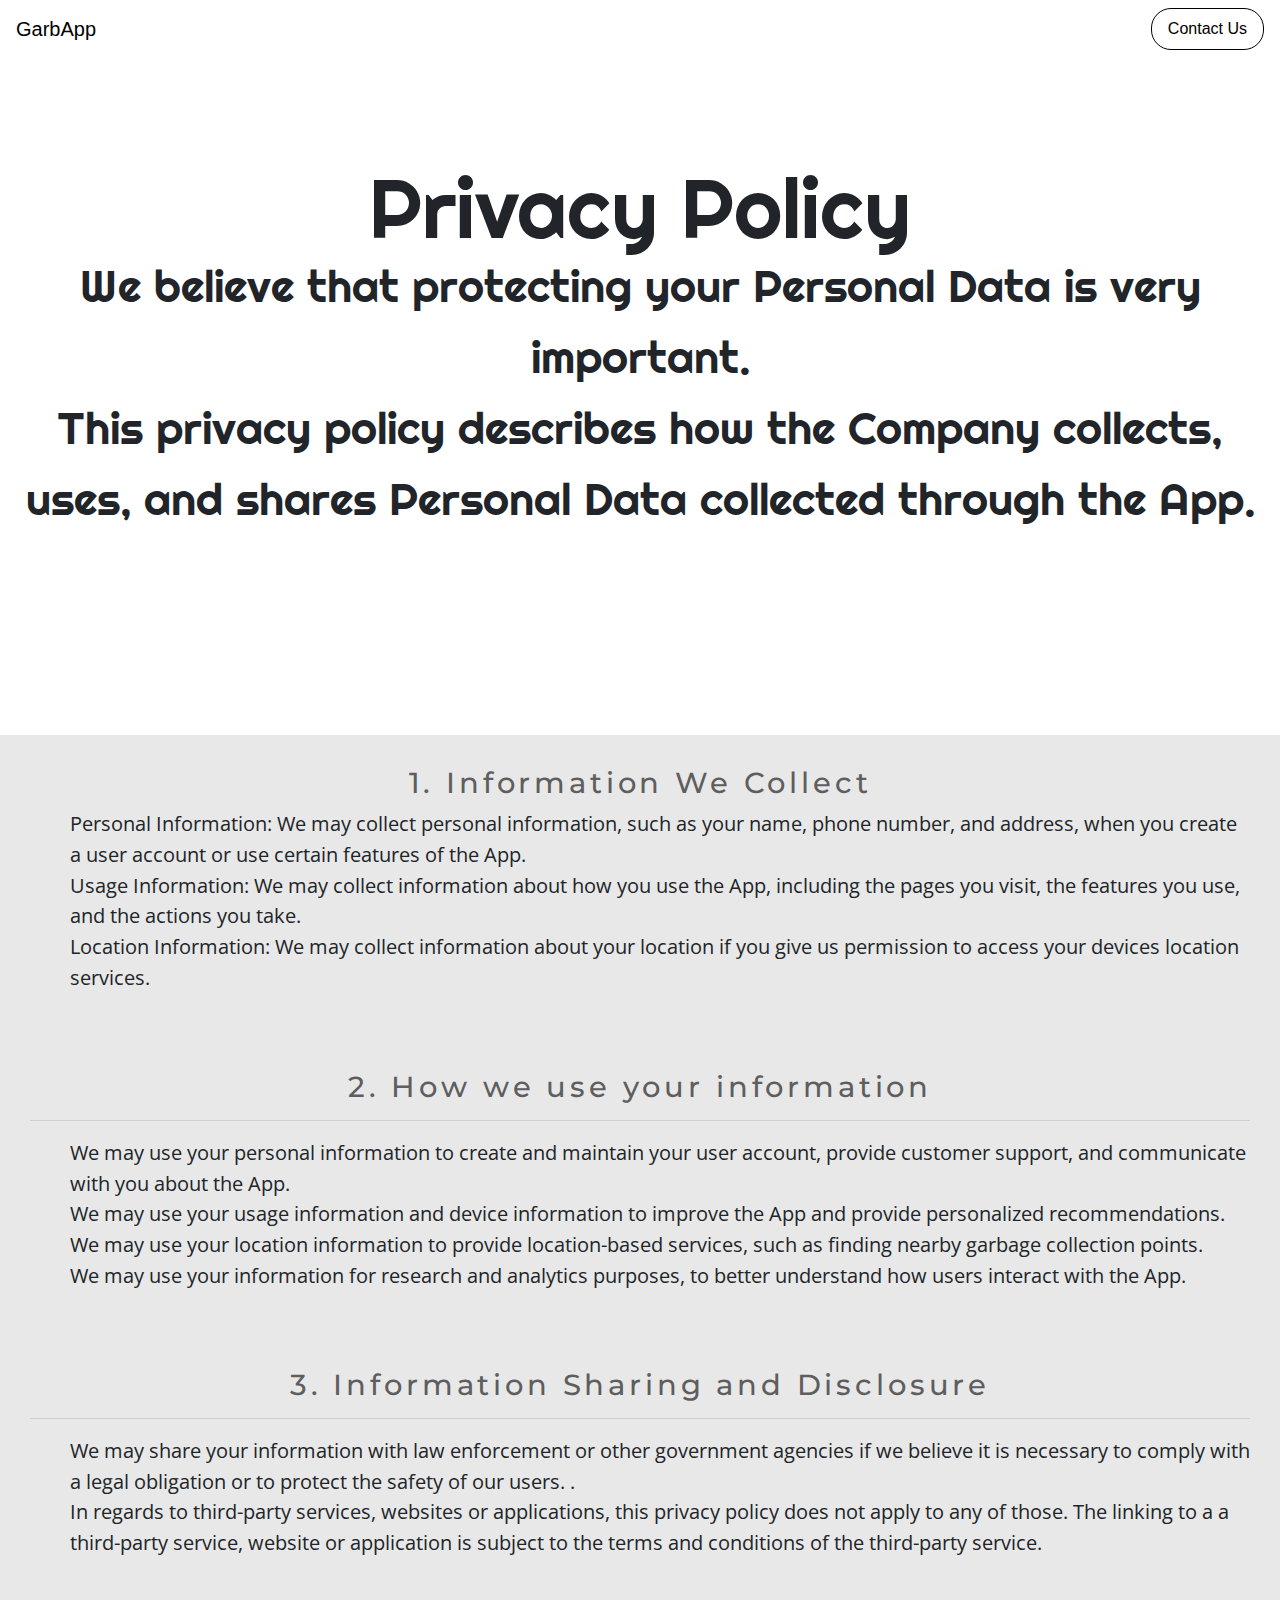
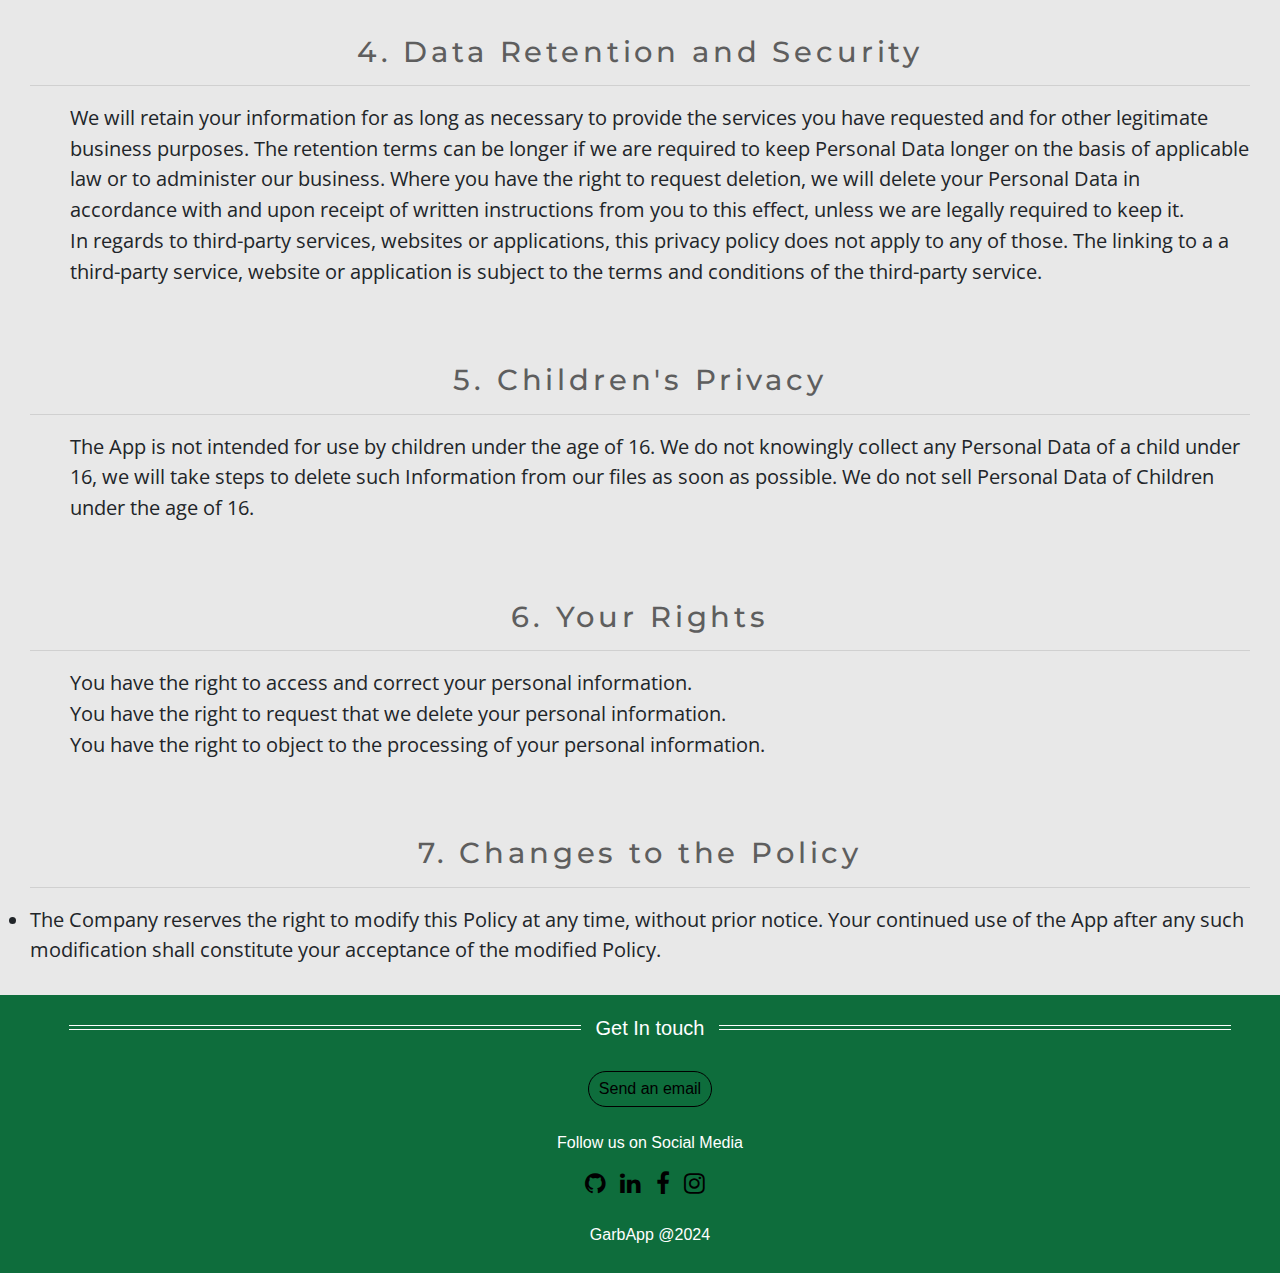
==== index.html @ 16fce5aa "Initial commit" ====
<!doctype html>
<html lang="en">
<head>
	<title>GarbApp</title>
	<meta charset="utf-8">
	<meta name="viewport" content="width=device-width, initial-scale=1, shrink-to-fit=no">
	<link rel="stylesheet" href="src/css/index-css.css">
	<link href="https://fonts.googleapis.com/css?family=Righteous&display=swap" rel="stylesheet">
	<link rel="stylesheet" href="https://maxcdn.bootstrapcdn.com/bootstrap/4.0.0/css/bootstrap.min.css" integrity="sha384-Gn5384xqQ1aoWXA+058RXPxPg6fy4IWvTNh0E263XmFcJlSAwiGgFAW/dAiS6JXm" crossorigin="anonymous">
	<link rel="stylesheet" href="https://cdnjs.cloudflare.com/ajax/libs/font-awesome/4.7.0/css/font-awesome.min.css">
	<script src="src/js/portfolio-js.js"></script>
</head>
<body >
	<nav class="navbar navbar-expand-lg navbar navbar-light fixed-top">
		<a class="navbar-brand" >GarbApp</a>
		<button class="navbar-toggler" type="button" data-toggle="collapse" data-target="#navbarText" aria-controls="navbarText" aria-expanded="false" aria-label="Toggle navigation">
			<span class="navbar-toggler-icon"></span>
		</button>
		<div class="collapse navbar-collapse" id="navbarText">
			<ul class="navbar-nav mr-auto">
			
			</ul>
				<a class="nav-link"id="contactnav" href="#contactinfo">Contact Us</a>
				
		</div>
	</nav>
	<br><br>
	<div id="main">
		<div class="row">
			
			<div class="col c2">
				<center>
					<br><br>
					<p class="head1">
						<span style="font-size:6.5vw;">Privacy Policy</span>
						<br>
						<span style="font-size:3.5vw;">We believe that protecting your Personal Data is very important. 
						</span><br>
						<span style="font-size:3.5vw;">This privacy policy describes how the Company collects, uses, and shares Personal Data collected through the App.</span>
						<br>
						</p>
				</center>
			</div>
		</div>
		
	</div>
	<br><br>
	
	<div id="portfolio">
		<div id="education">
			<center><h3 class="portfoliohead">1. Information We Collect
			</h3></center>

			<ul>
				<li>Personal Information: We may collect personal information, such as your name, phone number, and address, when you create a user account or use certain features of the App.
				</li>
				
				<li>Usage Information: We may collect information about how you use the App, including the pages you visit, the features you use, and the actions you take.</li>

				<li>Location Information: We may collect information about your location if you give us permission to access your devices location services.</li>

		</div>
		
		<div id="internships">
				<center><h3 class="portfoliohead">2. How we use your information</h3></center><hr>
				<ul>
					<li>We may use your personal information to create and maintain your user account, provide customer support, and communicate with you about the App.
						</li>
						<li>We may use your usage information and device information to improve the App and provide personalized recommendations.
						</li>
						<li>We may use your location information to provide location-based services, such as finding nearby garbage collection points.
						</li>
						<li>We may use your information for research and analytics purposes, to better understand how users interact with the App.</li>

				</ul>
			</div>

			<div id="skills">
				<center><h3 class="portfoliohead">3. Information Sharing and Disclosure</h3></center><hr>
				<ul>
					<li>We may share your information with law enforcement or other government agencies if we believe it is necessary to comply with a legal obligation or to protect the safety of our users.						.
					</li>
					<li>In regards to third-party services, websites or applications, this privacy policy does not apply to any of those. The linking to a a third-party service, website or application is subject to the terms and conditions of the third-party service.
					</li>
				</ul>
			</div>
		
		<div id="projects">
			<center><h3 class="portfoliohead">4. Data Retention and Security</h3></center><hr>
			<ul>
				<li>We will retain your information for as long as necessary to provide the services you have requested and for other legitimate business purposes. The retention terms can be longer if we are required to keep Personal Data longer on the basis of applicable law or to administer our business. Where you have the right to request deletion, we will delete your Personal Data in accordance with and upon receipt of written instructions from you to this effect, unless we are legally required to keep it.
				</li>
				<li>In regards to third-party services, websites or applications, this privacy policy does not apply to any of those. The linking to a a third-party service, website or application is subject to the terms and conditions of the third-party service.
				</li>
			</ul>
		</div>
		
		<div id="courses">
			<center><h3 class="portfoliohead">5. Children's Privacy</h3></center><hr>
			<ul>
				<li>
					The App is not intended for use by children under the age of 16. We do not knowingly collect any Personal Data of a child under 16, we will take steps to delete such Information from our files as soon as possible. We do not sell Personal Data of Children under the age of 16.

				</li>
				
			</ul>

		</div>
		<div id="extracirr">
			<center><h3 class="portfoliohead">6. Your Rights</h3></center><hr>
			<ul>	
			
				<li>You have the right to access and correct your personal information.
				</li>
				<li>You have the right to request that we delete your personal information.</li>
				<li>You have the right to object to the processing of your personal information.</li>
			</ul>
		</div>
	
	<div id="areaofinterest">
		<center><h3 class="portfoliohead">7. Changes to the Policy</h3></center><hr>
		<li>The Company reserves the right to modify this Policy at any time, without prior notice. Your continued use of the App after any such modification shall constitute your acceptance of the modified Policy.
		</li>
		
	</div>
</div>

<div id="contactinfo" >
	<div>
	<p class="fancy"><span>Get In touch</span></p>
	<p class="contact">
		<br>
		<a href="mailto:adriankadyalunda@gmail.com" style="background-color: transparent; color: black; border: 1px solid black; border-radius: 20px; padding: 5px 10px;  display: inline-block;">Send an email</a>
		<br>
		<br>
		Follow us on Social Media
	</p>

</div>
<div>
    <a href="https://www.github.com/harshgoel05/" style="margin-right: 10px;"><i class="fa fa-github" style="font-size: 24px;"></i></a>
    <a href="https://www.linkedin.com/in/harshgoel05/" style="margin-right: 10px;"><i class="fa fa-linkedin" style="font-size: 24px;"></i></a>
    <a href="https://www.facebook.com/harshgoel05/" style="margin-right: 10px;"><i class="fa fa-facebook" style="font-size: 24px;"></i></a>
    <a href="https://www.instagram.com/_d_specialist/" style="margin-right: 10px;"><i class="fa fa-instagram" style="font-size: 24px;"></i></a>
</div>

	<br>
	<p class="contact">GarbApp @2024</p>
	</div>

	</body>
	<script>
		document.querySelectorAll('a[href^="#"]').forEach(anchor => {
    anchor.addEventListener('click', function (e) {
        e.preventDefault();

        document.querySelector(this.getAttribute('href')).scrollIntoView({
            behavior: 'smooth'
        });
    });
});
	</script>
	<script src="https://code.jquery.com/jquery-3.3.1.slim.min.js" integrity="sha384-q8i/X+965DzO0rT7abK41JStQIAqVgRVzpbzo5smXKp4YfRvH+8abtTE1Pi6jizo" crossorigin="anonymous"></script>
	<script src="https://cdnjs.cloudflare.com/ajax/libs/popper.js/1.14.7/umd/popper.min.js" integrity="sha384-UO2eT0CpHqdSJQ6hJty5KVphtPhzWj9WO1clHTMGa3JDZwrnQq4sF86dIHNDz0W1" crossorigin="anonymous"></script>
	<script src="https://stackpath.bootstrapcdn.com/bootstrap/4.3.1/js/bootstrap.min.js" integrity="sha384-JjSmVgyd0p3pXB1rRibZUAYoIIy6OrQ6VrjIEaFf/nJGzIxFDsf4x0xIM+B07jRM" crossorigin="anonymous"></script>
	</html>
	</html>
---- src/css/index-css.css ----
@import url('https://fonts.googleapis.com/css?family=Josefin+Sans|Libre+Baskerville|Montserrat|Open+Sans&display=swap');
body{
  background-image: linear-gradient(#FFFFFF,#FFFFFF);
}
.navbar{
  background-color: #FFFFFF;
  }
#contactnav{
  color: black;
border: 1.5px black solid;
border-radius: 20px;
}
#contactnavb{
  color: white;
border: 1.5px white;
border-radius: 20px;
}
.nav-item:hover{
  box-shadow: 0px 2px 0px 0px dodgerblue;
  transition-duration: 0.8s;
  }

.nav-link{
  color: black;
  transition-delay: 10s;
}
.nav-linkb{
  color: white;
  transition-delay: 10s;
}
#mypic{
  width:100%;
}
.socialicons{
  width: 2.5vw;
}
a{
  color:black !important;
}
a:hover{
text-decoration: none !important;
cursor: pointer;
}
label{
  font-family: 'Libre Baskerville', serif;
}
.head1{
font-family: 'Righteous', cursive;
  font-size: 5vw;
}
.c2{
    background-color:#FFFFFF;
    padding-left: 0;
        line-height:5vw;
}
.row{
  background-color:#E2E1E4;
}
.col{
  padding: 0;
  margin: 0;
}
.fancy {
  line-height: 0.3;
  text-align: center;
  font-size: 20px;
}
.fancy span {
  display: inline-block;
  position: relative;
}
.fancy span:before,.fancy span:after {
  content: "";
  position: absolute;
  height: 5px;
  border-bottom: 1px solid white;
  border-top: 1px solid white;
  top: 0;
  width: 40vw;
}
.fancy span:before {
  right: 100%;
  margin-right: 15px;
}
.fancy span:after {
  left: 100%;
  margin-left: 15px;
}
#contactinfo{
  padding-left: 20px;
  text-align: center;
  background-color: #0E6D3C;
  color: white;
  padding-top: 30px;
  padding-bottom: 10px;
}

#portfolio{
font-family: 'Josefin Sans', sans-serif;
}
#education,#areaofinterest,#courses,#extracirr,#skills,#internships,#projects{
  background-color:#e8e8e8;
  padding: 30px;
  font-family: 'Open Sans', sans-serif; 
  font-size: 1.6vw;
  transition: 0.3s;
}
#projects:hover,#education:hover,#areaofinterest:hover,#courses:hover,#extracirr:hover,#skills:hover,#internships:hover{
  box-shadow: 10px 10px 10px 0px darkgrey;
  margin-bottom: 3vw;
  margin-right: 4vw;
  transition: 0.3s;
  background-color: #e2e2e2;
}
.portfoliohead{
  font-size: 2.3vw;
  font-family: 'Montserrat', sans-serif;
  color: #5e5e5e;
  letter-spacing: 0.3vw;
}
.btn {
  background-color: white;
  border: none;
  color: DodgerBlue;
  cursor: pointer;
  font-size: 20px;
  width:100%;
}
.btn:hover{
  transition: 0.3s;
  width: 50%;
}
.portimage{
  float: right;
  height: 200px;
}
hr{ 
    background-image: -webkit-linear-gradient(left, #f0f0f0, #8c8b8b, #f0f0f0);
    background-image: -moz-linear-gradient(left, #f0f0f0, #8c8b8b, #f0f0f0);
    background-image: -ms-linear-gradient(left, #f0f0f0, #8c8b8b, #f0f0f0);
    background-image: -o-linear-gradient(left, #f0f0f0, #8c8b8b, #f0f0f0); 
}
::-webkit-scrollbar {
  width: 12px;
}
#main{
  margin-bottom: 140px;
}


/*Scroll Bar*/
::-webkit-scrollbar-track {
  box-shadow: inset 0 0 5px grey; 
  border-radius: 20px;
}
::-webkit-scrollbar-thumb {
  background: rgb(95, 95, 95); 
  border-radius: 10px;
}
::-webkit-scrollbar-thumb:hover {
  background: #3d2323; 
}
html, body {
  max-width: 100%;
  overflow-x: hidden;
}
.ralign{
  /* text-align: right; */
  float: right;
}

*{
  cursor: url('../cursor.cur'), default;
  }
    ul {

      list-style-type: none;
    
    }
    
    /* ul li:before {
    
      content: '';
    
      display: inline-block;
    
      height: 10px;
    
      width: 10px;
       background-size: 10px;
    
      background-image: url("../../src/right.Png");
      background-repeat: no-repeat;
      margin-right: 5px;
    
    } */
.nav-item:before{
  display: none;
}
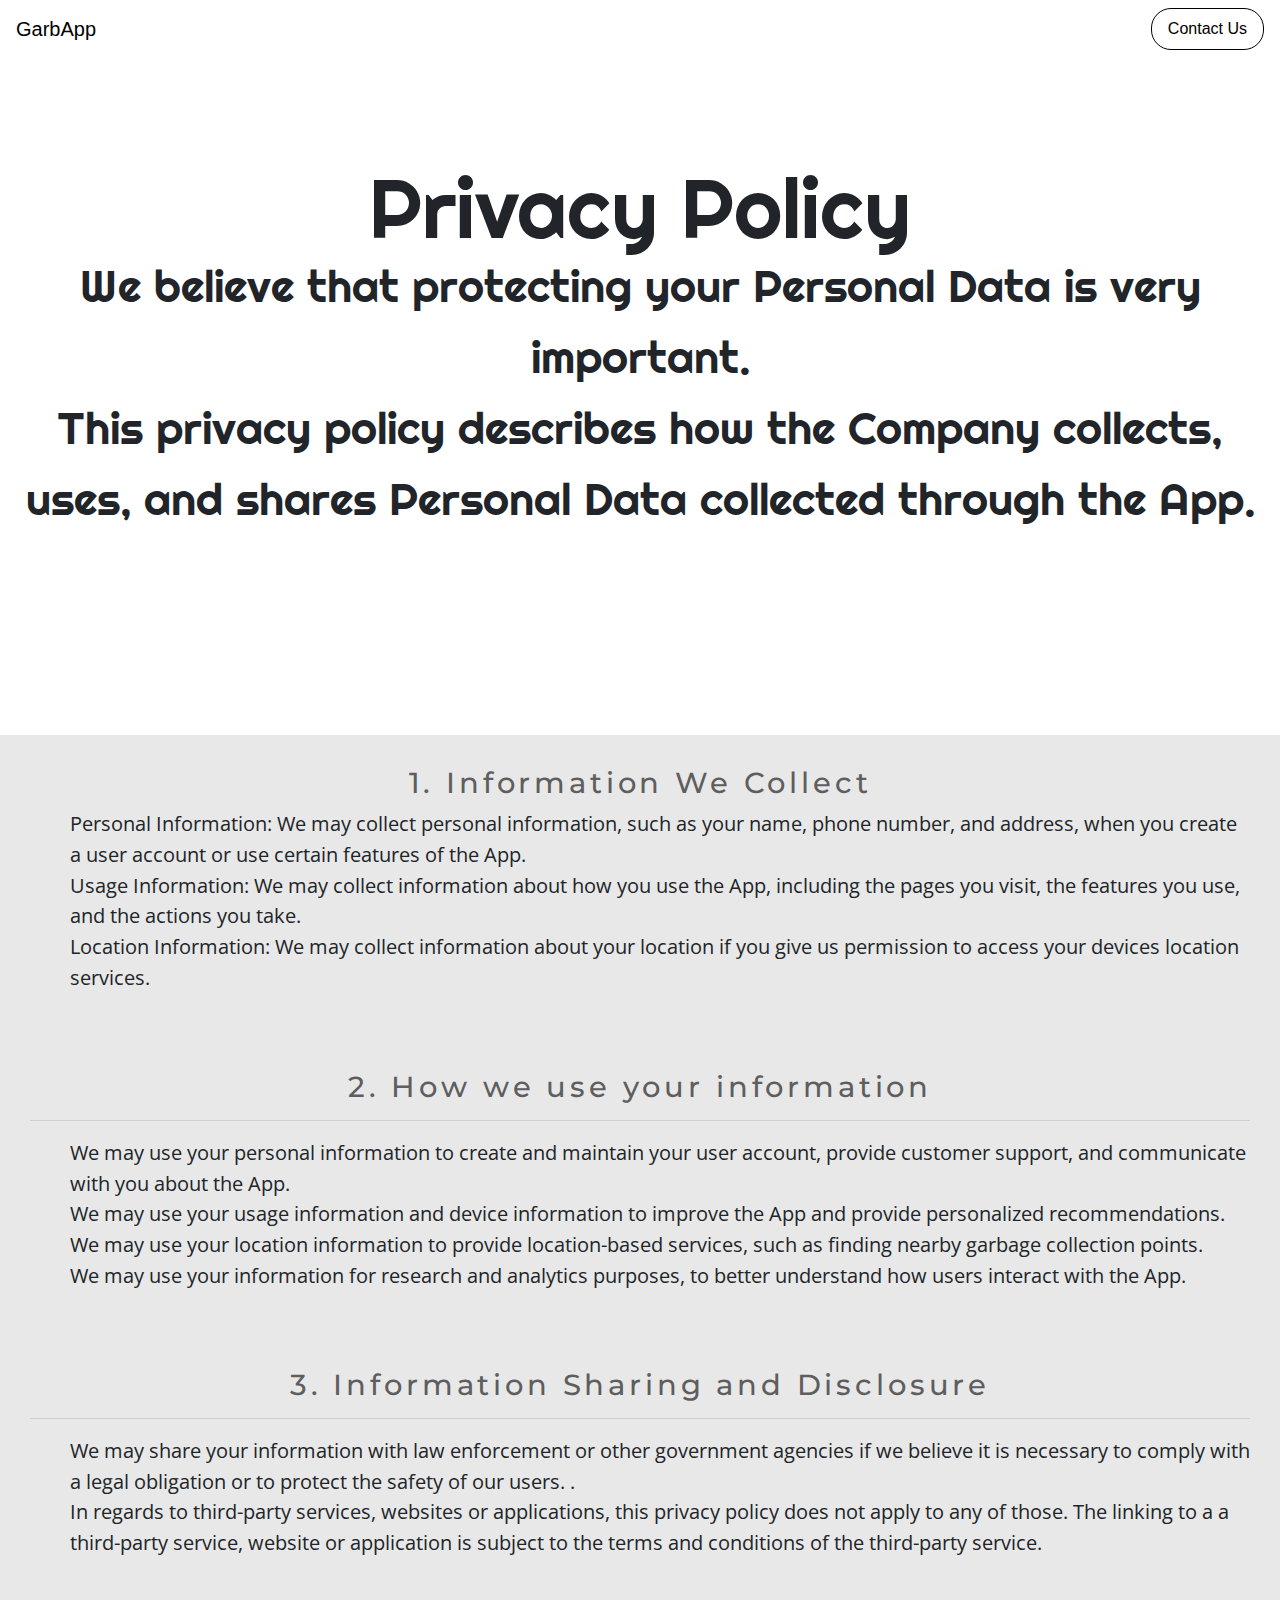
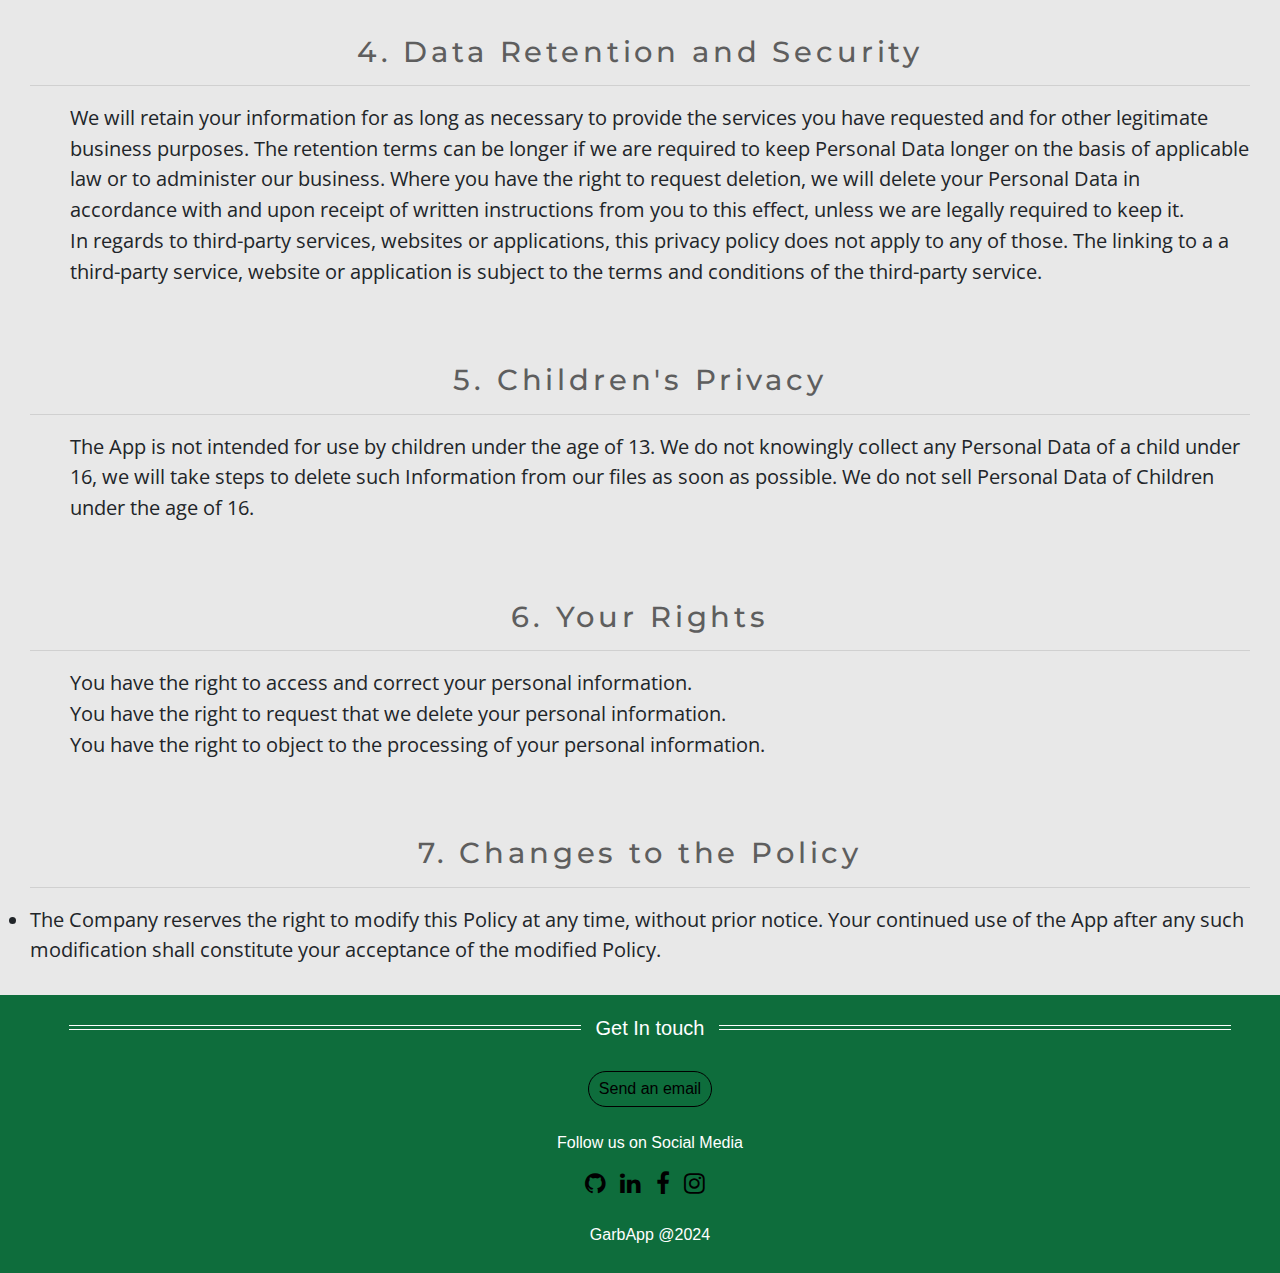
==== commit 3555a851: "a few modifications" ====
--- a/index.html
+++ b/index.html
@@ -99,7 +99,7 @@
 			<center><h3 class="portfoliohead">5. Children's Privacy</h3></center><hr>
 			<ul>
 				<li>
-					The App is not intended for use by children under the age of 16. We do not knowingly collect any Personal Data of a child under 16, we will take steps to delete such Information from our files as soon as possible. We do not sell Personal Data of Children under the age of 16.
+					The App is not intended for use by children under the age of 13. We do not knowingly collect any Personal Data of a child under 16, we will take steps to delete such Information from our files as soon as possible. We do not sell Personal Data of Children under the age of 16.
 
 				</li>
 				
@@ -138,10 +138,10 @@
 
 </div>
 <div>
-    <a href="https://www.github.com/harshgoel05/" style="margin-right: 10px;"><i class="fa fa-github" style="font-size: 24px;"></i></a>
-    <a href="https://www.linkedin.com/in/harshgoel05/" style="margin-right: 10px;"><i class="fa fa-linkedin" style="font-size: 24px;"></i></a>
-    <a href="https://www.facebook.com/harshgoel05/" style="margin-right: 10px;"><i class="fa fa-facebook" style="font-size: 24px;"></i></a>
-    <a href="https://www.instagram.com/_d_specialist/" style="margin-right: 10px;"><i class="fa fa-instagram" style="font-size: 24px;"></i></a>
+    <a href="https://www.github.com/" style="margin-right: 10px;"><i class="fa fa-github" style="font-size: 24px;"></i></a>
+    <a href="https://www.linkedin.com/in/" style="margin-right: 10px;"><i class="fa fa-linkedin" style="font-size: 24px;"></i></a>
+    <a href="https://www.facebook.com/" style="margin-right: 10px;"><i class="fa fa-facebook" style="font-size: 24px;"></i></a>
+    <a href="https://www.instagram.com/" style="margin-right: 10px;"><i class="fa fa-instagram" style="font-size: 24px;"></i></a>
 </div>
 
 	<br>
